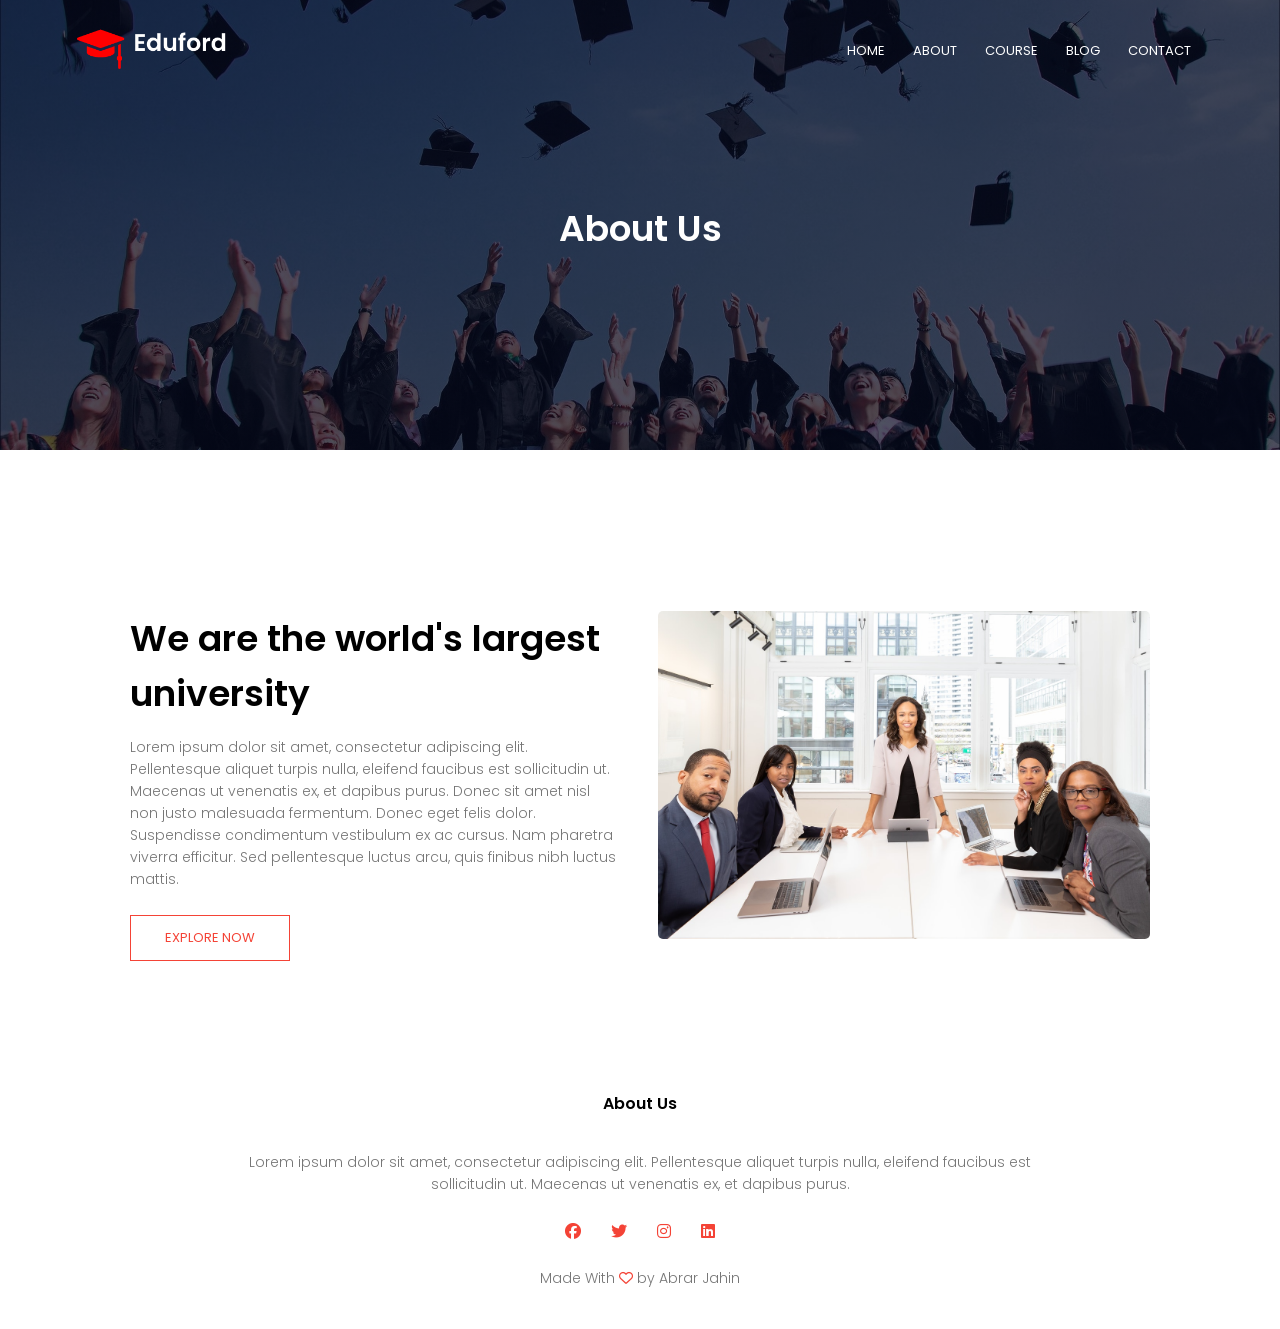
==== about.html @ cfde3291 "Add initial website structure with HTML, CSS, and JavaScript - Created index.html for the main page " ====
<!DOCTYPE html>
<html lang="en">
<head>
    <meta charset="UTF-8">
    <meta name="viewport" content="width=device-width, initial-scale=1.0">
    <title>School Website </title>
    <link rel="preconnect" href="https://fonts.googleapis.com">
<link rel="preconnect" href="https://fonts.gstatic.com" crossorigin>
<link href="https://fonts.googleapis.com/css2?family=Poppins:ital,wght@0,100;0,200;0,300;0,400;0,500;0,600;0,700;0,800;0,900;1,100;1,200;1,300;1,400;1,500;1,600;1,700;1,800;1,900&display=swap" rel="stylesheet">
    <link rel="stylesheet" href="style.css">
    
    <link rel="stylesheet" href="https://cdnjs.cloudflare.com/ajax/libs/font-awesome/6.5.2/css/all.min.css">
    
    <link rel="icon" type="image/png" href="school.png">
</head>
<body>
   <section class="sub-header">
     <nav>
         <a href="index.html"><img src="images/logo.png"></a>
         <div class="nav-links" id="navLinks"> <i class="fa-solid fa-xmark" onclick="hideMenu()"></i> 
             
             <ul>
                 <li><a href="index.html">HOME</a></li>
                 <li><a href="about.html">ABOUT</a></li>
                 <li><a href="course.html">COURSE</a></li>
                 <li><a href="blog.html">BLOG</a></li>
                 <li><a href="contact.html">CONTACT</a></li>
             </ul> 
         </div>
        <i class="fa-solid fa-bars" onclick="showMenu()"></i>
     </nav>
       <h1>About Us</h1>
   </section>
    
    
<!----- About us content  ----->
    
    <section class="about-us">
        
        <div class="row">
            <div class="about-col">
                <h1>We are the world's largest university</h1>
                <p>Lorem ipsum dolor sit amet, consectetur adipiscing elit. Pellentesque aliquet turpis nulla, eleifend faucibus est sollicitudin ut. Maecenas ut venenatis ex, et dapibus purus. Donec sit amet nisl non justo malesuada fermentum. Donec eget felis dolor. Suspendisse condimentum vestibulum ex ac cursus. Nam pharetra viverra efficitur. Sed pellentesque luctus arcu, quis finibus nibh luctus mattis.</p>
                <a href="" class="hero-btn red-btn">EXPLORE NOW</a>
            </div>
            <div class="about-col">
                <img src="images/about.jpg">
            </div>
        </div>
        
    </section>
    
    
    

        
<!----- Footer  ----->
        
        <section class="footer">
            <h4>About Us</h4>
            <p>Lorem ipsum dolor sit amet, consectetur adipiscing elit. Pellentesque aliquet turpis nulla, eleifend faucibus est<br>sollicitudin ut. Maecenas ut venenatis ex, et dapibus purus.</p>
            <div class="icons">
                <i class="fa-brands fa-facebook"></i>
                <i class="fa-brands fa-twitter"></i>
                <i class="fa-brands fa-instagram"></i>
                <i class="fa-brands fa-linkedin"></i>
            </div>
            <p>Made With <i class="fa-regular fa-heart"></i> by Abrar Jahin</p>
        </section>
        
        
        
        
        
        
    
    
    
    <script src="script.js"></script>
</body>
</html>
---- style.css ----
/* 🟢 Body styling */
*{
    margin: 0;
    padding: 0;
    font-family: 'Poppins', sans-serif;
}
.header{
  min-height: 100vh;
  width: 100%;
  background-image: linear-gradient(rgba(4,9,30,0.7),rgba(4,9,30,0.7)),url(images/banner.png);
    background-position: center;
    background-size: cover ;
    position: relative;
}
nav{
    display: flex;
    padding: 2% 6%;
    justify-content: space-between;
    align-items: center;
}
nav img{
    width: 150px;
}
.nav-links{
    flex: 1;
    text-align: right;
}
.nav-links ul li{
   list-style: none;
    display: inline-block;
    padding: 8px 12px;
    position: relative;
}
.nav-links ul li a{
    color: #fff;
    text-decoration: none;
    font-size: 13px;
}
.nav-links ul li::after{
    content: '';
    width: 0%;
    height: 2px;
    background: #f44336;
    display: block;
    margin: auto;
    transition: 0.5s;
}
.nav-links ul li:hover::after{
    width: 100%;
}
.text-box{
    width: 90%;
    color: #fff;
    position: absolute;
    top: 50%;
    left: 50%;
    transform: translate(-50%,-50%);
    text-align: center;
}
.text-box h1{
    font-size: 62px;
}
.text-box p{
    margin: 10px 0 40px;
    font-size: 14px;
    color: #fff;
}
.hero-btn{
    display: inline-block;
    text-decoration: none;
    color: #fff;
    border: 1px solid #fff;
    padding: 12px 34px;
    font-size: 13px;
    background: transparent;
    position: relative;
    cursor: pointer; /* আপনার original কোডে কোলন (:) বাদ ছিল, সেটি যোগ করা হয়েছে */
}
.hero-btn:hover{
    border: 1px solid #f44336;
    background: #f44336;
    transition: 1s;
}

/* ⭐ নতুন সংযোজন: আইকন স্টাইলিং এবং ডেস্কটপে লুকানো */
nav .fa-solid {
    display: none; /* ডিফল্টভাবে (ডেস্কটপে) আইকন লুকানো থাকবে */
}

@media(max-width: 700px){
    .text-box h1{
        font-size: 20px;
    }
    .nav-links ul li{
        display: block;
    }
    .nav-links{
        position: fixed; /* 'absolute' এর বদলে 'fixed' ব্যবহার করা হলো যাতে মেনু সবসময় ঠিক থাকে */
        background: #f44336; backdrop-filter: blur(10px); -webkit-backdrop-filter: blur(10px); /* মেনুর ব্যাকগ্রাউন্ড */
        height: 100vh;
        width: 200px;
        top: 0;
        right: -200px; /* ⭐ পরিবর্তন: মেনুটিকে স্ক্রিনের বাইরে নিয়ে যাওয়া হলো (লুকিয়ে রাখা হলো) */
        text-align: left;
        z-index: 2;
        transition: 1s; /* মসৃণভাবে মেনু খোলার জন্য ট্রানজিশন */
         /* একটু প্যাডিং যোগ করা হলো */
    }
    
    /* ⭐ নতুন সংযোজন: মোবাইল সাইজে আইকন দৃশ্যমান করা */
    nav .fa-solid{
        display: block; 
        color: #fff;
        margin: 10px;
        font-size: 22px;
        cursor: pointer;
    }

    /* ক্লোজ আইকন (✖️) এর স্টাইল */
    .fa-xmark{
        text-align: left;
        width: 100%;
        box-sizing: border-box;
        padding-right: 20px; 
    }
    
    /* মেনুর আইটেমগুলোর স্টাইল */
    .nav-links ul{
        padding: 20px;
    }
       
}

/*-------- Course ---------*/
.course{
    width: 80%;
    margin: auto;
    text-align: center;
    padding-top: 100px;
}
h1{
    font-size: 36px;
    font-weight: 600;
}
p{
    color: #777;
    font-size: 14px;
    font-weight: 300;
    line-height: 22px;
    padding: 10px;
}
.row{
    margin-top: 5%;
    display: flex;
    justify-content: space-between;
}
.course-col{
    flex-basis: 31%;
    background: #fff3f3;
    border-radius: 10px;
    margin-bottom: 5%;
    padding: 20px 12px;
    box-sizing: border-box;
    transition: 0.5;
}
h3{
    text-align: center;
    font-weight: 600;
    margin: 10px 0;
}
.course-col:hover{
    box-shadow: 0 0 20px 0px rgba(0,0,0,0.2);
}

@media (max-width: 700px) {
   .row {
       flex-direction: column;
   }
}


/*----- Campus -----*/

.campus{
    width: 80%;
    margin: auto;
    text-align: center;
    padding-top: 50px;
}
.campus-col{
    flex-basis: 32%;
    border-radius: 10px;
    margin-bottom: 30px;
    position: relative;
    overflow: hidden;
}
.campus-col img{
    width: 100%;
    display: block;
}
.layer{
    background: transparent;
    height: 100%;
    width: 100%;
    position: absolute;
    top: 0;
    left: 0;
    transition: 0.5s;
}
.layer:hover{
    background: rgba(226,0,0,0.7);
}
.layer h3{
    width: 100%;
    font-weight: 500;
    color: #fff;
    font-size: 26px;
    bottom: 0;
    left: 50%;
    transform: translateX(-50%);
    position: absolute;
    opacity: 0;
    transition: 0.5s;
}
.layer:hover h3{
    bottom: 49%;
    opacity: 1;
}

/*----- Facilities -----*/
.facilities{
    width: 80%;
    margin: auto;
    text-align: center;
    padding-top: 100px;
}
.facilities-col{
    flex-basis: 31%;
    border-radius: 10px;
    margin-bottom: 5%;
    text-align: left;
}
.facilities-col img{
    width: 100%;
    border-radius: 10px;
}
.facilities-col p{
    padding: 0;
}
.facilities-col h3{
    margin-top: 16px;
    margin-bottom: 15px;
    text-align: left;
}

/*----- testimonials -----*/

.testimonials{
    width: 80%;
    margin: auto;
    padding-top: 100px;
    text-align: center;
}
.testimonial-col{
    flex-basis: 44%;
    border-radius: 10px;
    margin-bottom: 5%;
    text-align: left;
    background: #fff3f3;
    padding: 25px;
    cursor: pointer;
    display: flex;
}
.testimonial-col img{
    height: 40px;
    margin-left: 5px;
    margin-right: 30px;
    border-radius: 50%;
}
.testimonial-col p{
    padding: 0;
}
.testimonial-col h3{
    margin-top: 15px;
    text-align: left;
}
.testimonial-col .fa-star{
    color: #f44336;
}
.testimonial-col .fa-star-half-stroke {
    color: #f44336;
}
@media(max-width: 700px){
    .testimonial-col img{
        margin-left: 0px;
        margin-right: 15px;
    }
}

/*----- Call To Action -----*/

.cta {
    margin: 100px auto;
    width: 80%;
    background-image: linear-gradient(rgba(0,0,0,0.7),rgba(0,0,0,0.7)),url(images/banner2.jpg);
    background-size: cover;
    background-position: center;
    border-radius: 10px;
    text-align: center;
    padding: 100px 0;
}
.cta h1{
    color: #fff;
    margin-bottom: 40px;
    padding: 0;
}
@media(max-width: 700px){
    .cta h1{
        font-size: 24px;
    }
}

/*----- Footer -----*/
.footer{
    width: 100%;
    text-align: center;
    padding: 30px 0;
}

.footer h4{
    margin-bottom: 25px;
    margin-top: 20px;
    font-weight: 600;
}

.icons .fa-brands{
    color: #f44336;
    margin: 0 13px;
    cursor: pointer;
    padding: 18px 0;
}

.fa-heart{
    color: #f44336;
}

/*---------- about us page  -----------*/

.sub-header{
    height: 50vh;
    width: 100%;
    background-image: linear-gradient(rgba(4,9,30,0.7),rgba(4,9,30,0.7)),url(images/background.jpg);
    background-position: center;
    background-size: cover;
    text-align: center;
    color: #fff;
}
.sub-header h1{
    margin-top: 100px;
}

.about-us{
    width: 80%;
    margin: auto;
    padding-top: 80px;
    padding-bottom: 50px;
}

.about-col{
    flex-basis: 48%;
    padding: 30px 2px;
}

.about-col img{
    width: 100%;
    border-radius: 5px;
}

.about-col h1{
    padding-top: 0;
}

.about-col p{
    padding: 15px 0 25px;
}

.red-btn{
    border: 1px solid #f44336;
    background: transparent;
    color: #f44336;
}

.red-btn:hover{
    color: #fff;
}

/*---------- blog-content -----------*/

.blog-content{
    width: 80%;
    margin: auto;
    padding: 60px 0;
}

.blog-left{
    flex-basis: 65%;
}

.blog-left img{
    width: 100%;
    border-radius: 5px;
}

.blog-left h2{
    color: #222;
    font-weight: 600;
    margin: 30px 0;
}

.blog-left p{
    color: #999;
    padding: 0;
}

.blog-right{
    flex-basis: 32%;
}

.blog-right h3{
    background: #f44336;
    color: #fff;
    padding: 7px 0;
    font-size: 16px;
    margin-bottom: 20px;
}

.blog-right div{
    display: flex;
    align-items: center;
    justify-content: space-between;
    color: #555;
    padding: 8px;
    box-sizing: border-box;
}

.comment-box{
    border: 1px solid #ccc;
    margin: 50px 0;
    padding: 10px 20px;
    border-radius: 5px;
}

.comment-box h3{
    text-align: left;
}

.comment-form input, .comment-form textarea{
    width: 100%;
    padding: 10px;
    margin: 15px 0;
    box-sizing: border-box;
    border: none;
    outline: none;
    background: #f0f0f0;
    border-radius: 5px;
    resize: none;
    overflow: auto;
}
.comment-form button{
    margin: 10px 0;
}

@media(max-width: 700px){
   .sub-header h1{
       font-size: 24px;
   }
}

/*------  contact us page  ------*/

.loaction{
    width: 80%;
    margin: auto;
    padding: 80px 0;
}
.loaction iframe{
    width: 100%;
    border-radius: 10px;
}

.contact-us{
    width: 80%;
    margin: auto;
}

.contact-col{
    flex-basis: 48%;
    margin-bottom: 30px;
}

.contact-col div{
    display: flex;
    align-items: center;
    margin-bottom: 40px;
}

.contact-col div .fa-solid{
    color: #f44336;
    font-size: 24px;
    margin: 10px;
    margin-right: 30px;
}

.contact-col div p{
    padding: 0;
}

.contact-col div h5{
    font-size: 20px;
    margin-bottom: 5px;
    color: #555;
    font-weight: 400;
}

.contact-col input, .contact-col textarea{
    width: 100%;
    padding: 15px;
    margin-bottom: 17px;
    outline: none;
    border: 1px solid #ccc;
    box-sizing: border-box;
    background: #f0f0f0;
    border-radius: 5px;
    resize: none;
    overflow: auto;
}
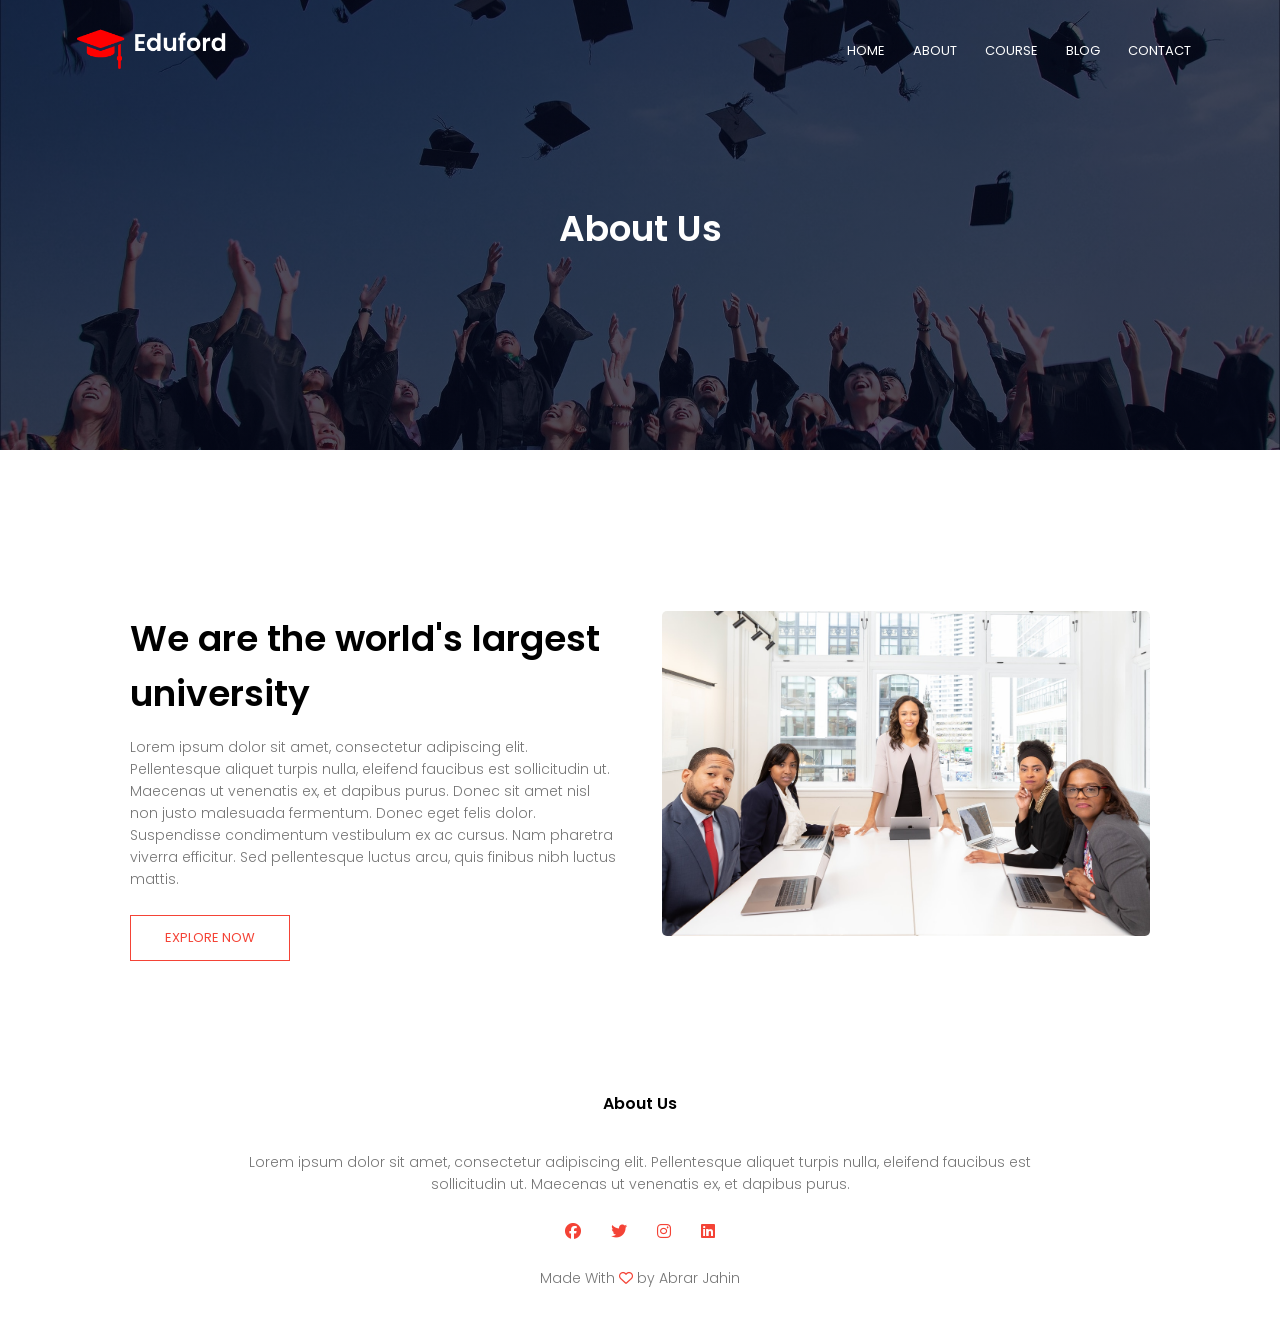
==== commit 5e2c6d86: "Refactor HTML structure and CSS styles for improved readability and consistency - Updated HTML to us" ====
--- a/about.html
+++ b/about.html
@@ -1,81 +1,85 @@
-<!DOCTYPE html>
+<!doctype html>
 <html lang="en">
-<head>
-    <meta charset="UTF-8">
-    <meta name="viewport" content="width=device-width, initial-scale=1.0">
-    <title>School Website </title>
-    <link rel="preconnect" href="https://fonts.googleapis.com">
-<link rel="preconnect" href="https://fonts.gstatic.com" crossorigin>
-<link href="https://fonts.googleapis.com/css2?family=Poppins:ital,wght@0,100;0,200;0,300;0,400;0,500;0,600;0,700;0,800;0,900;1,100;1,200;1,300;1,400;1,500;1,600;1,700;1,800;1,900&display=swap" rel="stylesheet">
-    <link rel="stylesheet" href="style.css">
-    
-    <link rel="stylesheet" href="https://cdnjs.cloudflare.com/ajax/libs/font-awesome/6.5.2/css/all.min.css">
-    
-    <link rel="icon" type="image/png" href="school.png">
-</head>
-<body>
-   <section class="sub-header">
-     <nav>
-         <a href="index.html"><img src="images/logo.png"></a>
-         <div class="nav-links" id="navLinks"> <i class="fa-solid fa-xmark" onclick="hideMenu()"></i> 
-             
-             <ul>
-                 <li><a href="index.html">HOME</a></li>
-                 <li><a href="about.html">ABOUT</a></li>
-                 <li><a href="course.html">COURSE</a></li>
-                 <li><a href="blog.html">BLOG</a></li>
-                 <li><a href="contact.html">CONTACT</a></li>
-             </ul> 
-         </div>
+  <head>
+    <meta charset="UTF-8" />
+    <meta name="viewport" content="width=device-width, initial-scale=1.0" />
+    <title>School Website</title>
+    <link rel="preconnect" href="https://fonts.googleapis.com" />
+    <link rel="preconnect" href="https://fonts.gstatic.com" crossorigin />
+    <link
+      href="https://fonts.googleapis.com/css2?family=Poppins:ital,wght@0,100;0,200;0,300;0,400;0,500;0,600;0,700;0,800;0,900;1,100;1,200;1,300;1,400;1,500;1,600;1,700;1,800;1,900&display=swap"
+      rel="stylesheet"
+    />
+    <link rel="stylesheet" href="style.css" />
+
+    <link
+      rel="stylesheet"
+      href="https://cdnjs.cloudflare.com/ajax/libs/font-awesome/6.5.2/css/all.min.css"
+    />
+
+    <link rel="icon" type="image/png" href="school.png" />
+  </head>
+  <body>
+    <section class="sub-header">
+      <nav>
+        <a href="index.html"><img src="images/logo.png" /></a>
+        <div class="nav-links" id="navLinks">
+          <i class="fa-solid fa-xmark" onclick="hideMenu()"></i>
+
+          <ul>
+            <li><a href="index.html">HOME</a></li>
+            <li><a href="about.html">ABOUT</a></li>
+            <li><a href="course.html">COURSE</a></li>
+            <li><a href="blog.html">BLOG</a></li>
+            <li><a href="contact.html">CONTACT</a></li>
+          </ul>
+        </div>
         <i class="fa-solid fa-bars" onclick="showMenu()"></i>
-     </nav>
-       <h1>About Us</h1>
-   </section>
-    
-    
-<!----- About us content  ----->
-    
+      </nav>
+      <h1>About Us</h1>
+    </section>
+
+    <!----- About us content  ----->
+
     <section class="about-us">
-        
-        <div class="row">
-            <div class="about-col">
-                <h1>We are the world's largest university</h1>
-                <p>Lorem ipsum dolor sit amet, consectetur adipiscing elit. Pellentesque aliquet turpis nulla, eleifend faucibus est sollicitudin ut. Maecenas ut venenatis ex, et dapibus purus. Donec sit amet nisl non justo malesuada fermentum. Donec eget felis dolor. Suspendisse condimentum vestibulum ex ac cursus. Nam pharetra viverra efficitur. Sed pellentesque luctus arcu, quis finibus nibh luctus mattis.</p>
-                <a href="" class="hero-btn red-btn">EXPLORE NOW</a>
-            </div>
-            <div class="about-col">
-                <img src="images/about.jpg">
-            </div>
+      <div class="row">
+        <div class="about-col">
+          <h1>We are the world's largest university</h1>
+          <p>
+            Lorem ipsum dolor sit amet, consectetur adipiscing elit.
+            Pellentesque aliquet turpis nulla, eleifend faucibus est
+            sollicitudin ut. Maecenas ut venenatis ex, et dapibus purus. Donec
+            sit amet nisl non justo malesuada fermentum. Donec eget felis dolor.
+            Suspendisse condimentum vestibulum ex ac cursus. Nam pharetra
+            viverra efficitur. Sed pellentesque luctus arcu, quis finibus nibh
+            luctus mattis.
+          </p>
+          <a href="" class="hero-btn red-btn">EXPLORE NOW</a>
         </div>
-        
+        <div class="about-col">
+          <img src="images/about.jpg" />
+        </div>
+      </div>
     </section>
-    
-    
-    
 
-        
-<!----- Footer  ----->
-        
-        <section class="footer">
-            <h4>About Us</h4>
-            <p>Lorem ipsum dolor sit amet, consectetur adipiscing elit. Pellentesque aliquet turpis nulla, eleifend faucibus est<br>sollicitudin ut. Maecenas ut venenatis ex, et dapibus purus.</p>
-            <div class="icons">
-                <i class="fa-brands fa-facebook"></i>
-                <i class="fa-brands fa-twitter"></i>
-                <i class="fa-brands fa-instagram"></i>
-                <i class="fa-brands fa-linkedin"></i>
-            </div>
-            <p>Made With <i class="fa-regular fa-heart"></i> by Abrar Jahin</p>
-        </section>
-        
-        
-        
-        
-        
-        
-    
-    
-    
+    <!----- Footer  ----->
+
+    <section class="footer">
+      <h4>About Us</h4>
+      <p>
+        Lorem ipsum dolor sit amet, consectetur adipiscing elit. Pellentesque
+        aliquet turpis nulla, eleifend faucibus est<br />sollicitudin ut.
+        Maecenas ut venenatis ex, et dapibus purus.
+      </p>
+      <div class="icons">
+        <i class="fa-brands fa-facebook"></i>
+        <i class="fa-brands fa-twitter"></i>
+        <i class="fa-brands fa-instagram"></i>
+        <i class="fa-brands fa-linkedin"></i>
+      </div>
+      <p>Made With <i class="fa-regular fa-heart"></i> by Abrar Jahin</p>
+    </section>
+
     <script src="script.js"></script>
-</body>
-</html>+  </body>
+</html>
--- a/style.css
+++ b/style.css
@@ -1,545 +1,559 @@
 /* 🟢 Body styling */
-*{
+/* *{
     margin: 0;
     padding: 0;
     font-family: 'Poppins', sans-serif;
-}
-.header{
+} */
+* {
+  -webkit-tap-highlight-color: transparent;
+  margin: 0;
+  padding: 0;
+  box-sizing: border-box;
+  font-family: "Poppins", sans-serif;
+}
+
+a,
+button,
+div {
+  -webkit-tap-highlight-color: transparent;
+  outline: none;
+}
+
+.header {
   min-height: 100vh;
   width: 100%;
-  background-image: linear-gradient(rgba(4,9,30,0.7),rgba(4,9,30,0.7)),url(images/banner.png);
-    background-position: center;
-    background-size: cover ;
-    position: relative;
-}
-nav{
-    display: flex;
-    padding: 2% 6%;
-    justify-content: space-between;
-    align-items: center;
-}
-nav img{
-    width: 150px;
-}
-.nav-links{
-    flex: 1;
-    text-align: right;
-}
-.nav-links ul li{
-   list-style: none;
-    display: inline-block;
-    padding: 8px 12px;
-    position: relative;
-}
-.nav-links ul li a{
-    color: #fff;
-    text-decoration: none;
-    font-size: 13px;
-}
-.nav-links ul li::after{
-    content: '';
-    width: 0%;
-    height: 2px;
-    background: #f44336;
-    display: block;
-    margin: auto;
-    transition: 0.5s;
-}
-.nav-links ul li:hover::after{
-    width: 100%;
-}
-.text-box{
-    width: 90%;
-    color: #fff;
-    position: absolute;
-    top: 50%;
-    left: 50%;
-    transform: translate(-50%,-50%);
-    text-align: center;
-}
-.text-box h1{
-    font-size: 62px;
-}
-.text-box p{
-    margin: 10px 0 40px;
-    font-size: 14px;
-    color: #fff;
-}
-.hero-btn{
-    display: inline-block;
-    text-decoration: none;
-    color: #fff;
-    border: 1px solid #fff;
-    padding: 12px 34px;
-    font-size: 13px;
-    background: transparent;
-    position: relative;
-    cursor: pointer; /* আপনার original কোডে কোলন (:) বাদ ছিল, সেটি যোগ করা হয়েছে */
-}
-.hero-btn:hover{
-    border: 1px solid #f44336;
-    background: #f44336;
-    transition: 1s;
+  background-image:
+    linear-gradient(rgba(4, 9, 30, 0.7), rgba(4, 9, 30, 0.7)),
+    url(images/banner.png);
+  background-position: center;
+  background-size: cover;
+  position: relative;
+}
+nav {
+  display: flex;
+  padding: 2% 6%;
+  justify-content: space-between;
+  align-items: center;
+}
+nav img {
+  width: 150px;
+}
+.nav-links {
+  flex: 1;
+  text-align: right;
+}
+.nav-links ul li {
+  list-style: none;
+  display: inline-block;
+  padding: 8px 12px;
+  position: relative;
+}
+.nav-links ul li a {
+  color: #fff;
+  text-decoration: none;
+  font-size: 13px;
+}
+.nav-links ul li::after {
+  content: "";
+  width: 0%;
+  height: 2px;
+  background: #f44336;
+  display: block;
+  margin: auto;
+  transition: 0.5s;
+}
+.nav-links ul li:hover::after {
+  width: 100%;
+}
+.text-box {
+  width: 90%;
+  color: #fff;
+  position: absolute;
+  top: 50%;
+  left: 50%;
+  transform: translate(-50%, -50%);
+  text-align: center;
+}
+.text-box h1 {
+  font-size: 62px;
+}
+.text-box p {
+  margin: 10px 0 40px;
+  font-size: 14px;
+  color: #fff;
+}
+.hero-btn {
+  display: inline-block;
+  text-decoration: none;
+  color: #fff;
+  border: 1px solid #fff;
+  padding: 12px 34px;
+  font-size: 13px;
+  background: transparent;
+  position: relative;
+  cursor: pointer; /* আপনার original কোডে কোলন (:) বাদ ছিল, সেটি যোগ করা হয়েছে */
+}
+.hero-btn:hover {
+  border: 1px solid #f44336;
+  background: #f44336;
+  transition: 1s;
 }
 
 /* ⭐ নতুন সংযোজন: আইকন স্টাইলিং এবং ডেস্কটপে লুকানো */
 nav .fa-solid {
-    display: none; /* ডিফল্টভাবে (ডেস্কটপে) আইকন লুকানো থাকবে */
-}
-
-@media(max-width: 700px){
-    .text-box h1{
-        font-size: 20px;
-    }
-    .nav-links ul li{
-        display: block;
-    }
-    .nav-links{
-        position: fixed; /* 'absolute' এর বদলে 'fixed' ব্যবহার করা হলো যাতে মেনু সবসময় ঠিক থাকে */
-        background: #f44336; backdrop-filter: blur(10px); -webkit-backdrop-filter: blur(10px); /* মেনুর ব্যাকগ্রাউন্ড */
-        height: 100vh;
-        width: 200px;
-        top: 0;
-        right: -200px; /* ⭐ পরিবর্তন: মেনুটিকে স্ক্রিনের বাইরে নিয়ে যাওয়া হলো (লুকিয়ে রাখা হলো) */
-        text-align: left;
-        z-index: 2;
-        transition: 1s; /* মসৃণভাবে মেনু খোলার জন্য ট্রানজিশন */
-         /* একটু প্যাডিং যোগ করা হলো */
-    }
-    
-    /* ⭐ নতুন সংযোজন: মোবাইল সাইজে আইকন দৃশ্যমান করা */
-    nav .fa-solid{
-        display: block; 
-        color: #fff;
-        margin: 10px;
-        font-size: 22px;
-        cursor: pointer;
-    }
-
-    /* ক্লোজ আইকন (✖️) এর স্টাইল */
-    .fa-xmark{
-        text-align: left;
-        width: 100%;
-        box-sizing: border-box;
-        padding-right: 20px; 
-    }
-    
-    /* মেনুর আইটেমগুলোর স্টাইল */
-    .nav-links ul{
-        padding: 20px;
-    }
-       
+  display: none; /* ডিফল্টভাবে (ডেস্কটপে) আইকন লুকানো থাকবে */
+}
+
+@media (max-width: 700px) {
+  .text-box h1 {
+    font-size: 20px;
+  }
+  .nav-links ul li {
+    display: block;
+  }
+  .nav-links {
+    position: fixed; /* 'absolute' এর বদলে 'fixed' ব্যবহার করা হলো যাতে মেনু সবসময় ঠিক থাকে */
+    background: #f44336;
+    backdrop-filter: blur(10px);
+    -webkit-backdrop-filter: blur(10px); /* মেনুর ব্যাকগ্রাউন্ড */
+    height: 100vh;
+    width: 200px;
+    top: 0;
+    right: -200px; /* ⭐ পরিবর্তন: মেনুটিকে স্ক্রিনের বাইরে নিয়ে যাওয়া হলো (লুকিয়ে রাখা হলো) */
+    text-align: left;
+    z-index: 2;
+    transition: 1s; /* মসৃণভাবে মেনু খোলার জন্য ট্রানজিশন */
+    /* একটু প্যাডিং যোগ করা হলো */
+  }
+
+  /* ⭐ নতুন সংযোজন: মোবাইল সাইজে আইকন দৃশ্যমান করা */
+  nav .fa-solid {
+    display: block;
+    color: #fff;
+    margin: 10px;
+    font-size: 22px;
+    cursor: pointer;
+  }
+
+  /* ক্লোজ আইকন (✖️) এর স্টাইল */
+  .fa-xmark {
+    text-align: left;
+    width: 100%;
+    box-sizing: border-box;
+    padding-right: 20px;
+  }
+
+  /* মেনুর আইটেমগুলোর স্টাইল */
+  .nav-links ul {
+    padding: 20px;
+  }
 }
 
 /*-------- Course ---------*/
-.course{
-    width: 80%;
-    margin: auto;
-    text-align: center;
-    padding-top: 100px;
-}
-h1{
-    font-size: 36px;
-    font-weight: 600;
-}
-p{
-    color: #777;
-    font-size: 14px;
-    font-weight: 300;
-    line-height: 22px;
-    padding: 10px;
-}
-.row{
-    margin-top: 5%;
-    display: flex;
-    justify-content: space-between;
-}
-.course-col{
-    flex-basis: 31%;
-    background: #fff3f3;
-    border-radius: 10px;
-    margin-bottom: 5%;
-    padding: 20px 12px;
-    box-sizing: border-box;
-    transition: 0.5;
-}
-h3{
-    text-align: center;
-    font-weight: 600;
-    margin: 10px 0;
-}
-.course-col:hover{
-    box-shadow: 0 0 20px 0px rgba(0,0,0,0.2);
+.course {
+  width: 80%;
+  margin: auto;
+  text-align: center;
+  padding-top: 100px;
+}
+h1 {
+  font-size: 36px;
+  font-weight: 600;
+}
+p {
+  color: #777;
+  font-size: 14px;
+  font-weight: 300;
+  line-height: 22px;
+  padding: 10px;
+}
+.row {
+  margin-top: 5%;
+  display: flex;
+  justify-content: space-between;
+}
+.course-col {
+  flex-basis: 31%;
+  background: #fff3f3;
+  border-radius: 10px;
+  margin-bottom: 5%;
+  padding: 20px 12px;
+  box-sizing: border-box;
+  transition: 0.5;
+}
+h3 {
+  text-align: center;
+  font-weight: 600;
+  margin: 10px 0;
+}
+.course-col:hover {
+  box-shadow: 0 0 20px 0px rgba(0, 0, 0, 0.2);
 }
 
 @media (max-width: 700px) {
-   .row {
-       flex-direction: column;
-   }
-}
-
+  .row {
+    flex-direction: column;
+  }
+}
 
 /*----- Campus -----*/
 
-.campus{
-    width: 80%;
-    margin: auto;
-    text-align: center;
-    padding-top: 50px;
-}
-.campus-col{
-    flex-basis: 32%;
-    border-radius: 10px;
-    margin-bottom: 30px;
-    position: relative;
-    overflow: hidden;
-}
-.campus-col img{
-    width: 100%;
-    display: block;
-}
-.layer{
-    background: transparent;
-    height: 100%;
-    width: 100%;
-    position: absolute;
-    top: 0;
-    left: 0;
-    transition: 0.5s;
-}
-.layer:hover{
-    background: rgba(226,0,0,0.7);
-}
-.layer h3{
-    width: 100%;
-    font-weight: 500;
-    color: #fff;
-    font-size: 26px;
-    bottom: 0;
-    left: 50%;
-    transform: translateX(-50%);
-    position: absolute;
-    opacity: 0;
-    transition: 0.5s;
-}
-.layer:hover h3{
-    bottom: 49%;
-    opacity: 1;
+.campus {
+  width: 80%;
+  margin: auto;
+  text-align: center;
+  padding-top: 50px;
+}
+.campus-col {
+  flex-basis: 32%;
+  border-radius: 10px;
+  margin-bottom: 30px;
+  position: relative;
+  overflow: hidden;
+}
+.campus-col img {
+  width: 100%;
+  display: block;
+}
+.layer {
+  background: transparent;
+  height: 100%;
+  width: 100%;
+  position: absolute;
+  top: 0;
+  left: 0;
+  transition: 0.5s;
+}
+.layer:hover {
+  background: rgba(226, 0, 0, 0.7);
+}
+.layer h3 {
+  width: 100%;
+  font-weight: 500;
+  color: #fff;
+  font-size: 26px;
+  bottom: 0;
+  left: 50%;
+  transform: translateX(-50%);
+  position: absolute;
+  opacity: 0;
+  transition: 0.5s;
+}
+.layer:hover h3 {
+  bottom: 49%;
+  opacity: 1;
 }
 
 /*----- Facilities -----*/
-.facilities{
-    width: 80%;
-    margin: auto;
-    text-align: center;
-    padding-top: 100px;
-}
-.facilities-col{
-    flex-basis: 31%;
-    border-radius: 10px;
-    margin-bottom: 5%;
-    text-align: left;
-}
-.facilities-col img{
-    width: 100%;
-    border-radius: 10px;
-}
-.facilities-col p{
-    padding: 0;
-}
-.facilities-col h3{
-    margin-top: 16px;
-    margin-bottom: 15px;
-    text-align: left;
+.facilities {
+  width: 80%;
+  margin: auto;
+  text-align: center;
+  padding-top: 100px;
+}
+.facilities-col {
+  flex-basis: 31%;
+  border-radius: 10px;
+  margin-bottom: 5%;
+  text-align: left;
+}
+.facilities-col img {
+  width: 100%;
+  border-radius: 10px;
+}
+.facilities-col p {
+  padding: 0;
+}
+.facilities-col h3 {
+  margin-top: 16px;
+  margin-bottom: 15px;
+  text-align: left;
 }
 
 /*----- testimonials -----*/
 
-.testimonials{
-    width: 80%;
-    margin: auto;
-    padding-top: 100px;
-    text-align: center;
-}
-.testimonial-col{
-    flex-basis: 44%;
-    border-radius: 10px;
-    margin-bottom: 5%;
-    text-align: left;
-    background: #fff3f3;
-    padding: 25px;
-    cursor: pointer;
-    display: flex;
-}
-.testimonial-col img{
-    height: 40px;
-    margin-left: 5px;
-    margin-right: 30px;
-    border-radius: 50%;
-}
-.testimonial-col p{
-    padding: 0;
-}
-.testimonial-col h3{
-    margin-top: 15px;
-    text-align: left;
-}
-.testimonial-col .fa-star{
-    color: #f44336;
+.testimonials {
+  width: 80%;
+  margin: auto;
+  padding-top: 100px;
+  text-align: center;
+}
+.testimonial-col {
+  flex-basis: 44%;
+  border-radius: 10px;
+  margin-bottom: 5%;
+  text-align: left;
+  background: #fff3f3;
+  padding: 25px;
+  cursor: pointer;
+  display: flex;
+}
+.testimonial-col img {
+  height: 40px;
+  margin-left: 5px;
+  margin-right: 30px;
+  border-radius: 50%;
+}
+.testimonial-col p {
+  padding: 0;
+}
+.testimonial-col h3 {
+  margin-top: 15px;
+  text-align: left;
+}
+.testimonial-col .fa-star {
+  color: #f44336;
 }
 .testimonial-col .fa-star-half-stroke {
-    color: #f44336;
-}
-@media(max-width: 700px){
-    .testimonial-col img{
-        margin-left: 0px;
-        margin-right: 15px;
-    }
+  color: #f44336;
+}
+@media (max-width: 700px) {
+  .testimonial-col img {
+    margin-left: 0px;
+    margin-right: 15px;
+  }
 }
 
 /*----- Call To Action -----*/
 
 .cta {
-    margin: 100px auto;
-    width: 80%;
-    background-image: linear-gradient(rgba(0,0,0,0.7),rgba(0,0,0,0.7)),url(images/banner2.jpg);
-    background-size: cover;
-    background-position: center;
-    border-radius: 10px;
-    text-align: center;
-    padding: 100px 0;
-}
-.cta h1{
-    color: #fff;
-    margin-bottom: 40px;
-    padding: 0;
-}
-@media(max-width: 700px){
-    .cta h1{
-        font-size: 24px;
-    }
+  margin: 100px auto;
+  width: 80%;
+  background-image:
+    linear-gradient(rgba(0, 0, 0, 0.7), rgba(0, 0, 0, 0.7)),
+    url(images/banner2.jpg);
+  background-size: cover;
+  background-position: center;
+  border-radius: 10px;
+  text-align: center;
+  padding: 100px 0;
+}
+.cta h1 {
+  color: #fff;
+  margin-bottom: 40px;
+  padding: 0;
+}
+@media (max-width: 700px) {
+  .cta h1 {
+    font-size: 24px;
+  }
 }
 
 /*----- Footer -----*/
-.footer{
-    width: 100%;
-    text-align: center;
-    padding: 30px 0;
-}
-
-.footer h4{
-    margin-bottom: 25px;
-    margin-top: 20px;
-    font-weight: 600;
-}
-
-.icons .fa-brands{
-    color: #f44336;
-    margin: 0 13px;
-    cursor: pointer;
-    padding: 18px 0;
-}
-
-.fa-heart{
-    color: #f44336;
+.footer {
+  width: 100%;
+  text-align: center;
+  padding: 30px 0;
+}
+
+.footer h4 {
+  margin-bottom: 25px;
+  margin-top: 20px;
+  font-weight: 600;
+}
+
+.icons .fa-brands {
+  color: #f44336;
+  margin: 0 13px;
+  cursor: pointer;
+  padding: 18px 0;
+}
+
+.fa-heart {
+  color: #f44336;
 }
 
 /*---------- about us page  -----------*/
 
-.sub-header{
-    height: 50vh;
-    width: 100%;
-    background-image: linear-gradient(rgba(4,9,30,0.7),rgba(4,9,30,0.7)),url(images/background.jpg);
-    background-position: center;
-    background-size: cover;
-    text-align: center;
-    color: #fff;
-}
-.sub-header h1{
-    margin-top: 100px;
-}
-
-.about-us{
-    width: 80%;
-    margin: auto;
-    padding-top: 80px;
-    padding-bottom: 50px;
-}
-
-.about-col{
-    flex-basis: 48%;
-    padding: 30px 2px;
-}
-
-.about-col img{
-    width: 100%;
-    border-radius: 5px;
-}
-
-.about-col h1{
-    padding-top: 0;
-}
-
-.about-col p{
-    padding: 15px 0 25px;
-}
-
-.red-btn{
-    border: 1px solid #f44336;
-    background: transparent;
-    color: #f44336;
-}
-
-.red-btn:hover{
-    color: #fff;
+.sub-header {
+  height: 50vh;
+  width: 100%;
+  background-image:
+    linear-gradient(rgba(4, 9, 30, 0.7), rgba(4, 9, 30, 0.7)),
+    url(images/background.jpg);
+  background-position: center;
+  background-size: cover;
+  text-align: center;
+  color: #fff;
+}
+.sub-header h1 {
+  margin-top: 100px;
+}
+
+.about-us {
+  width: 80%;
+  margin: auto;
+  padding-top: 80px;
+  padding-bottom: 50px;
+}
+
+.about-col {
+  flex-basis: 48%;
+  padding: 30px 2px;
+}
+
+.about-col img {
+  width: 100%;
+  border-radius: 5px;
+}
+
+.about-col h1 {
+  padding-top: 0;
+}
+
+.about-col p {
+  padding: 15px 0 25px;
+}
+
+.red-btn {
+  border: 1px solid #f44336;
+  background: transparent;
+  color: #f44336;
+}
+
+.red-btn:hover {
+  color: #fff;
 }
 
 /*---------- blog-content -----------*/
 
-.blog-content{
-    width: 80%;
-    margin: auto;
-    padding: 60px 0;
-}
-
-.blog-left{
-    flex-basis: 65%;
-}
-
-.blog-left img{
-    width: 100%;
-    border-radius: 5px;
-}
-
-.blog-left h2{
-    color: #222;
-    font-weight: 600;
-    margin: 30px 0;
-}
-
-.blog-left p{
-    color: #999;
-    padding: 0;
-}
-
-.blog-right{
-    flex-basis: 32%;
-}
-
-.blog-right h3{
-    background: #f44336;
-    color: #fff;
-    padding: 7px 0;
-    font-size: 16px;
-    margin-bottom: 20px;
-}
-
-.blog-right div{
-    display: flex;
-    align-items: center;
-    justify-content: space-between;
-    color: #555;
-    padding: 8px;
-    box-sizing: border-box;
-}
-
-.comment-box{
-    border: 1px solid #ccc;
-    margin: 50px 0;
-    padding: 10px 20px;
-    border-radius: 5px;
-}
-
-.comment-box h3{
-    text-align: left;
-}
-
-.comment-form input, .comment-form textarea{
-    width: 100%;
-    padding: 10px;
-    margin: 15px 0;
-    box-sizing: border-box;
-    border: none;
-    outline: none;
-    background: #f0f0f0;
-    border-radius: 5px;
-    resize: none;
-    overflow: auto;
-}
-.comment-form button{
-    margin: 10px 0;
-}
-
-@media(max-width: 700px){
-   .sub-header h1{
-       font-size: 24px;
-   }
+.blog-content {
+  width: 80%;
+  margin: auto;
+  padding: 60px 0;
+}
+
+.blog-left {
+  flex-basis: 65%;
+}
+
+.blog-left img {
+  width: 100%;
+  border-radius: 5px;
+}
+
+.blog-left h2 {
+  color: #222;
+  font-weight: 600;
+  margin: 30px 0;
+}
+
+.blog-left p {
+  color: #999;
+  padding: 0;
+}
+
+.blog-right {
+  flex-basis: 32%;
+}
+
+.blog-right h3 {
+  background: #f44336;
+  color: #fff;
+  padding: 7px 0;
+  font-size: 16px;
+  margin-bottom: 20px;
+}
+
+.blog-right div {
+  display: flex;
+  align-items: center;
+  justify-content: space-between;
+  color: #555;
+  padding: 8px;
+  box-sizing: border-box;
+}
+
+.comment-box {
+  border: 1px solid #ccc;
+  margin: 50px 0;
+  padding: 10px 20px;
+  border-radius: 5px;
+}
+
+.comment-box h3 {
+  text-align: left;
+}
+
+.comment-form input,
+.comment-form textarea {
+  width: 100%;
+  padding: 10px;
+  margin: 15px 0;
+  box-sizing: border-box;
+  border: none;
+  outline: none;
+  background: #f0f0f0;
+  border-radius: 5px;
+  resize: none;
+  overflow: auto;
+}
+.comment-form button {
+  margin: 10px 0;
+}
+
+@media (max-width: 700px) {
+  .sub-header h1 {
+    font-size: 24px;
+  }
 }
 
 /*------  contact us page  ------*/
 
-.loaction{
-    width: 80%;
-    margin: auto;
-    padding: 80px 0;
-}
-.loaction iframe{
-    width: 100%;
-    border-radius: 10px;
-}
-
-.contact-us{
-    width: 80%;
-    margin: auto;
-}
-
-.contact-col{
-    flex-basis: 48%;
-    margin-bottom: 30px;
-}
-
-.contact-col div{
-    display: flex;
-    align-items: center;
-    margin-bottom: 40px;
-}
-
-.contact-col div .fa-solid{
-    color: #f44336;
-    font-size: 24px;
-    margin: 10px;
-    margin-right: 30px;
-}
-
-.contact-col div p{
-    padding: 0;
-}
-
-.contact-col div h5{
-    font-size: 20px;
-    margin-bottom: 5px;
-    color: #555;
-    font-weight: 400;
-}
-
-.contact-col input, .contact-col textarea{
-    width: 100%;
-    padding: 15px;
-    margin-bottom: 17px;
-    outline: none;
-    border: 1px solid #ccc;
-    box-sizing: border-box;
-    background: #f0f0f0;
-    border-radius: 5px;
-    resize: none;
-    overflow: auto;
-}
-
-
-
-
-
-
-
-
-
+.loaction {
+  width: 80%;
+  margin: auto;
+  padding: 80px 0;
+}
+.loaction iframe {
+  width: 100%;
+  border-radius: 10px;
+}
+
+.contact-us {
+  width: 80%;
+  margin: auto;
+}
+
+.contact-col {
+  flex-basis: 48%;
+  margin-bottom: 30px;
+}
+
+.contact-col div {
+  display: flex;
+  align-items: center;
+  margin-bottom: 40px;
+}
+
+.contact-col div .fa-solid {
+  color: #f44336;
+  font-size: 24px;
+  margin: 10px;
+  margin-right: 30px;
+}
+
+.contact-col div p {
+  padding: 0;
+}
+
+.contact-col div h5 {
+  font-size: 20px;
+  margin-bottom: 5px;
+  color: #555;
+  font-weight: 400;
+}
+
+.contact-col input,
+.contact-col textarea {
+  width: 100%;
+  padding: 15px;
+  margin-bottom: 17px;
+  outline: none;
+  border: 1px solid #ccc;
+  box-sizing: border-box;
+  background: #f0f0f0;
+  border-radius: 5px;
+  resize: none;
+  overflow: auto;
+}
